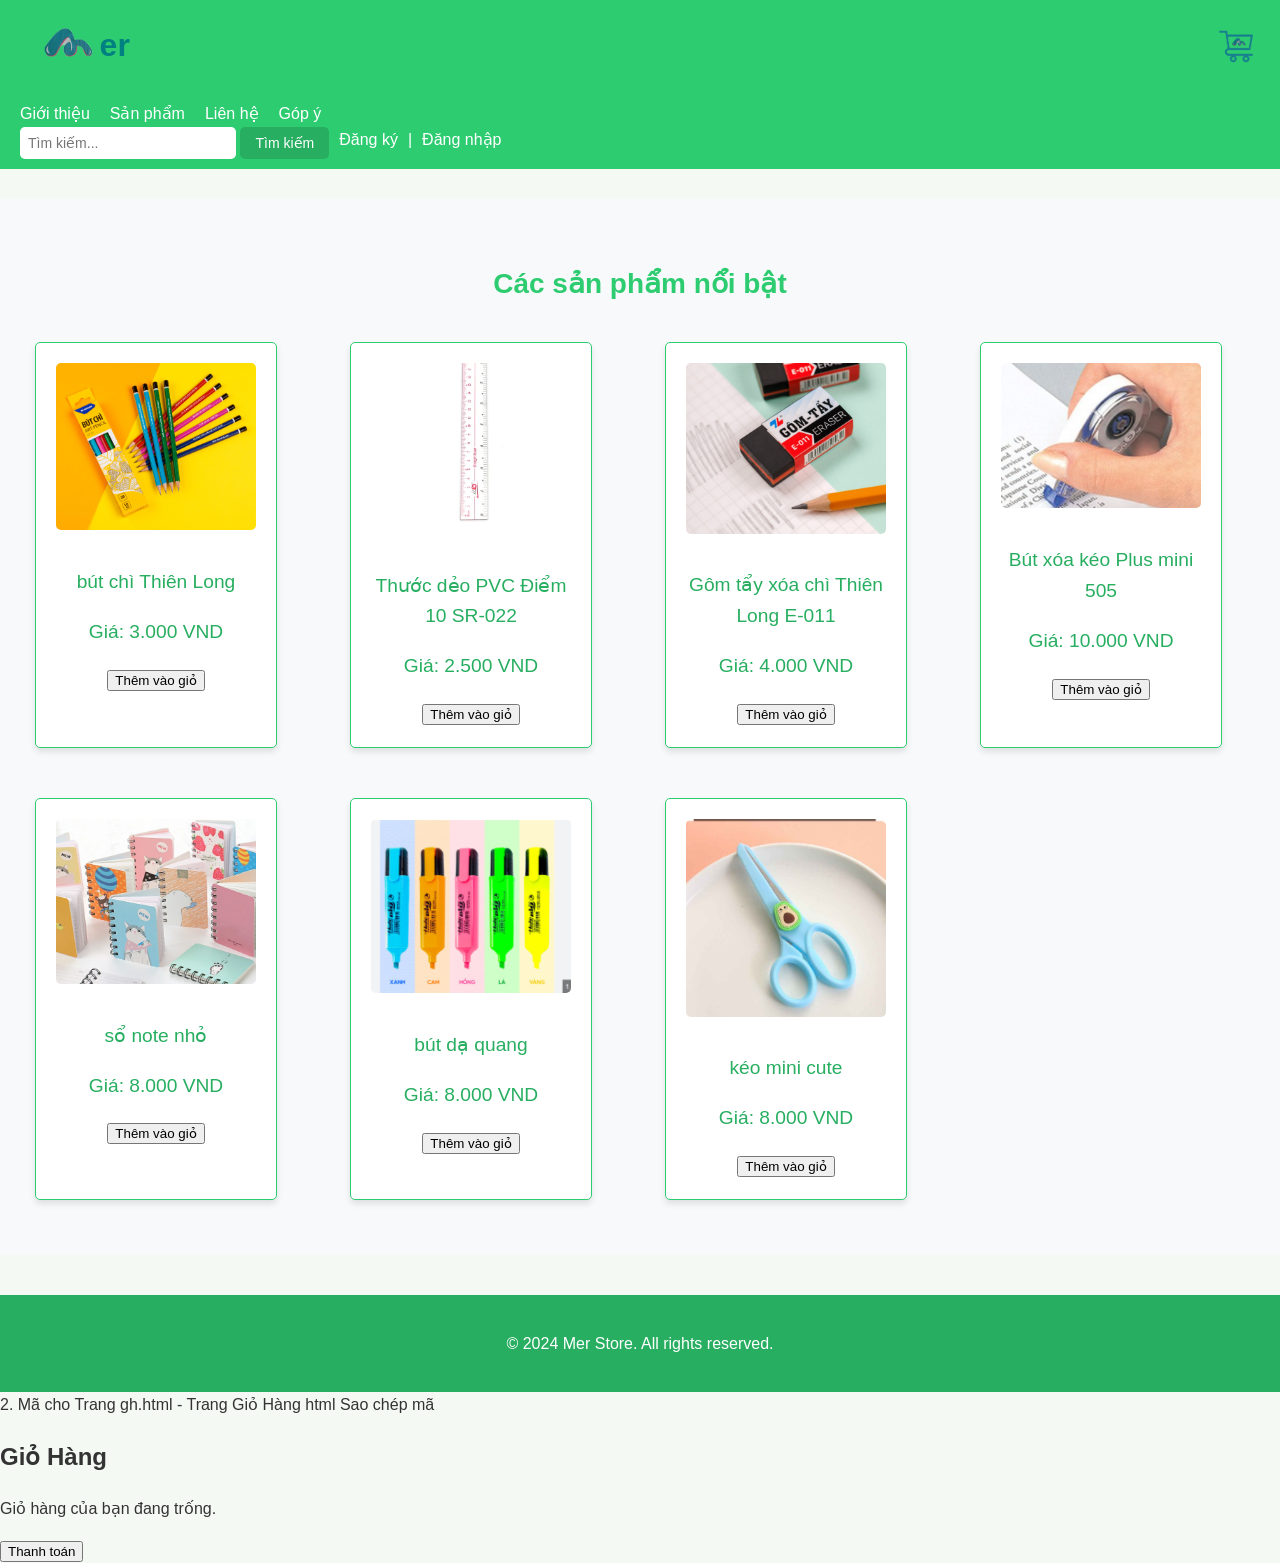
==== web bán hàng/index.html @ ac661447 "Thêm mã của trang web bán hàng" ====
<!DOCTYPE html>
<html lang="vi">
<head>
    <meta charset="UTF-8">
    <meta name="viewport" content="width=device-width, initial-scale=1.0">
    <title>Sản phẩm nổi bật - Website Bán Hàng</title>
    <link rel="stylesheet" href="styles.css">
    <header>
        <style>
            /* Thanh giỏ hàng giống Shopee */
            .cart-icon {
                position: fixed;
                top: 20px;
                right: 20px;
                display: flex;
                align-items: center;
                cursor: pointer;
            }
    
            .cart-icon img {
                width: 40px;
                height: 40px;
            }
    
            .cart-badge {
                background-color: #ff424e;
                color: white;
                border-radius: 50%;
                width: 20px;
                height: 20px;
                font-size: 12px;
                text-align: center;
                line-height: 20px;
                position: absolute;
                top: -5px;
                right: -5px;
            }
    
            /* Phần sản phẩm */
            .product {
                display: inline-block;
                width: 200px;
                margin: 15px;
                text-align: center;
                border: 1px solid #ddd;
                padding: 10px;
                border-radius: 5px;
            }
    
            .product img {
                max-width: 100%;
                height: auto;
            }
    
            .add-to-cart-btn {
                background-color: #ff424e;
                color: white;
                border: none;
                padding: 10px;
                cursor: pointer;
                border-radius: 5px;
                margin-top: 10px;
            }
    
            .add-to-cart-btn:hover {
                background-color: #e63e44;
            }
        </style>
</head>
<body>
    <header>
        <div class="logo-container">
            <a href="index.html" style="text-decoration: none; color: inherit; display: flex; align-items: center;">
                <img src="logu.png" alt="Mer Store Logo" class="logo" style="height: 50px; margin-right: 5px;">
                <h1 class="store-name" style="margin: 0;">er</h1>
            </a>
        </div>
        <div class="cart-icon">
            <a href="gh.html">
                <img src="cart-icon.png" alt="Giỏ hàng" style="width: 50px; height: 50px;">
            </a>
         <!-- Số lượng sản phẩm trong giỏ hàng -->
         <div id="cart-badge" class="cart-badge" style="display: none;">0</div>
        </div>
    </header>
    </script>    
       
        </style>
        </header>
        <!DOCTYPE html>
<html lang="vi">
<head>
    <meta charset="UTF-8">
    <meta name="viewport" content="width=device-width, initial-scale=1.0">
    <title>Sản phẩm - Mer Store</title>
    <link rel="stylesheet" href="styles.css">
</head>
<body>
    <header>
            
            <ul class="menu">
                <li><a href="about.html">Giới thiệu</a></li>
            <li><a href="ct.html">Sản phẩm</a></li>
            <li><a href="contact.html">Liên hệ</a></li>
            <li><a href="feedback.html">Góp ý</a></li>
            </ul>
            <div class="search-bar">
                <form action="search.html" method="get">
                    <input type="text" name="query" placeholder="Tìm kiếm...">
                    <button type="submit">Tìm kiếm</button>
                </form>
                <a href="dk.html" style="color:white; text-decoration:none;">Đăng ký</a> | 
                <a href="auth.html" style="color:white; text-decoration:none;">Đăng nhập</a>
            </div>
            
        </div>
    </header>
    <section class="featured">
        <div class="container">
            <h2>Các sản phẩm nổi bật</h2>
            <div class="product-grid">
                <div class="product">
                    <img src="product1.png" alt="Sản phẩm 1">
                    <p>bút chì Thiên Long</p>
                    <p>Giá: 3.000 VND</p>
                    <button onclick="addToCart(1, 'bút chì Thiên Long', 3000)">Thêm vào giỏ</button>
                </div>
                <div class="product">
                    <img src="product2.png" alt="Sản phẩm 2">
                    <p>Thước dẻo PVC Điểm 10 SR-022</p>
                    <p>Giá: 2.500 VND</p>
                    <button onclick="addToCart(2, 'Thước dẻo PVC Điểm 10 SR-022', 2500)">Thêm vào giỏ</button>
                </div>
                <div class="product">
                    <img src="product3.png" alt="Sản phẩm 3">
                    <p>Gôm tẩy xóa chì Thiên Long E-011</p>
                    <p>Giá: 4.000 VND</p>
                    <button onclick="addToCart(3, 'Gôm tẩy xóa chì Thiên Long E-011', 4000)">Thêm vào giỏ</button>
                </div>
                <div class="product">
                    <img src="product4.png" alt="Sản phẩm 4">
                    <p>Bút xóa kéo Plus mini 505</p>
                    <p>Giá: 10.000 VND</p>
                    <button onclick="addToCart(4, 'Bút xóa kéo Plus mini 505', 10000)">Thêm vào giỏ</button>
                </div>
                <div class="product">
                    <img src="product5.png" alt="Sản phẩm 5">
                    <p>sổ note nhỏ</p>
                    <p>Giá: 8.000 VND</p>
                    <button onclick="addToCart(5, 'sổ note nhỏ', 8000)">Thêm vào giỏ</button>
                </div>
                <div class="product">
                    <img src="product6.png" alt="Sản phẩm 6">
                    <p>bút dạ quang</p>
                    <p>Giá: 8.000 VND</p>
                    <button onclick="addToCart(6, 'bút dạ quang', 8000)">Thêm vào giỏ</button>
                </div>
                <div class="product">
                    <img src="product7.png" alt="Sản phẩm 7">
                    <p>kéo mini cute</p>
                    <p>Giá: 8.000 VND</p>
                    <button onclick="addToCart(7, 'kéo mini cute', 8000)">Thêm vào giỏ</button>
                </div>
            </div>
        </div>
    </section>
    <footer>
        <p>&copy; 2024 Mer Store. All rights reserved.</p>
    </footer>
    <script>
  // Lấy giỏ hàng từ localStorage hoặc khởi tạo nếu chưa có
  let cart = JSON.parse(localStorage.getItem('cart')) || [];

// Cập nhật số lượng sản phẩm trong giỏ hàng
function updateCartBadge() {
    const cartBadge = document.getElementById('cart-badge');
    let totalItems = cart.reduce((acc, item) => acc + item.quantity, 0);
    if (totalItems > 0) {
        cartBadge.style.display = 'block';
        cartBadge.textContent = totalItems;
    } else {
        cartBadge.style.display = 'none';
    }
}

// Thêm sản phẩm vào giỏ hàng
function addToCart(id, name, price) {
    const productInCart = cart.find(item => item.id === id);
    if (productInCart) {
        productInCart.quantity += 1;
    } else {
        cart.push({ id, name, price, quantity: 1 });
    }
    localStorage.setItem('cart', JSON.stringify(cart));
    updateCartBadge();
}

// Cập nhật badge khi trang được tải
updateCartBadge();
</script>
</body>
</html>
2. Mã cho Trang gh.html - Trang Giỏ Hàng
html
Sao chép mã
<!DOCTYPE html>
<html lang="vi">
<head>
<meta charset="UTF-8">
<meta name="viewport" content="width=device-width, initial-scale=1.0">
<title>Giỏ Hàng - Mer Store</title>
<link rel="stylesheet" href="styles.css">
</head>
<body>

<h2>Giỏ Hàng</h2>
<div id="cart-items"></div>
<button onclick="checkout()">Thanh toán</button>

<script>
// Lấy giỏ hàng từ localStorage
let gh = JSON.parse(localStorage.getItem('cart')) || [];

// Hiển thị sản phẩm trong giỏ hàng
function displayCart() {
    const cartItems = document.getElementById('cart-items');
    cartItems.innerHTML = '';
    if (cart.length === 0) {
        cartItems.innerHTML = "<p>Giỏ hàng của bạn đang trống.</p>";
        return;
    }

    cart.forEach((product, index) => {
        const productDiv = document.createElement('div');
        productDiv.classList.add('cart-item');
        productDiv.innerHTML = `
            <p>${product.name} - ${product.price} - Số lượng: ${product.quantity}</p>
            <button onclick="removeFromCart(${index})">Xóa</button>
        `;
        cartItems.appendChild(productDiv);
    });
}

// Xóa sản phẩm khỏi giỏ hàng
function removeFromCart(index) {
    cart.splice(index, 1);
    localStorage.setItem('cart', JSON.stringify(cart));
    displayCart();
}

// Thanh toán (chỉ là ví dụ)
function checkout() {
    alert('Đang tiến hành thanh toán!');
    localStorage.removeItem('cart');
    displayCart();
}

// Hiển thị giỏ hàng khi trang được tải
displayCart();
</script>

</body>
</html>
---- web bán hàng/styles.css ----
/* Đặt màu chủ đạo và font */
:root {
    --primary-color: #2ecc71; /* Xanh lá chủ đạo */
    --secondary-color: #27ae60; /* Xanh lá đậm hơn */
    --light-color: #f4f9f4; /* Nền xanh nhạt */
    --text-color: #333; /* Màu chữ */
    --font-family: 'Arial', sans-serif;
}

body {
    font-family: var(--font-family);
    margin: 0;
    color: var(--text-color);
    background-color: var(--light-color);
    line-height: 1.6;
}

/* Header */
header {
    background-color: var(--primary-color);
    color: white;
    padding: 10px 20px;
}

header .container {
    display: flex;
    justify-content: space-between;
    align-items: center;
}

header .logo img {
    height: 50px;
    width: auto;
}

header .menu {
    list-style: none;
    display: flex;
    gap: 20px;
    margin: 0;
    padding: 0;
}

header .menu li a {
    color: white;
    text-decoration: none;
    font-size: 16px;
    transition: color 0.3s;
}

header .menu li a:hover {
    color: var(--secondary-color);
}

/* Đặt thanh tìm kiếm */
header .search-bar {
    display: flex;
    gap: 10px;
}

header .search-bar input[type="text"] {
    padding: 8px;
    border: none;
    border-radius: 5px;
    width: 200px;
    font-size: 14px;
}

header .search-bar button {
    padding: 8px 15px;
    background-color: var(--secondary-color);
    color: white;
    border: none;
    border-radius: 5px;
    cursor: pointer;
    font-size: 14px;
}

header .search-bar button:hover {
    background-color: #2ecc71;
}

/* Các sản phẩm nổi bật */
.featured {
    padding: 40px 20px;
    text-align: center;
    background-color: #f8f9fa;
}

.featured h2 {
    font-size: 2.5em;
    margin-bottom: 20px;
    color: var(--primary-color);
}

.featured .product-grid {
    display: grid;
    grid-template-columns: repeat(4, 1fr);
    gap: 20px;
    margin-top: 20px;
}

.featured .product {
    background-color: white;
    padding: 20px;
    border: 1px solid var(--primary-color);
    border-radius: 5px;
    box-shadow: 0 4px 6px rgba(0, 0, 0, 0.1);
    text-align: center;
}

.featured .product img {
    max-width: 100%;
    height: auto;
    border-radius: 5px;
    margin-bottom: 10px;
}

.featured .product h3 {
    font-size: 1.5em;
    margin-bottom: 10px;
}

.featured .product p {
    font-size: 1.2em;
    color: var(--secondary-color);
}

/* Footer */
footer {
    background-color: var(--secondary-color);
    color: white;
    text-align: center;
    padding: 20px 0;
    margin-top: 40px;
}
.logo-container {
    display: flex;
    align-items: center; /* Căn giữa theo chiều dọc */
}

.logo {
    margin-right: 5px; /* Điều chỉnh khoảng cách giữa logo và chữ "Mer" */
}

.store-name {
    margin: 0; 
    color: #008080

}
.featured {
    margin-top: 30px; /* Thêm khoảng cách phía trên */
}

.featured h2 {
    font-size: 28px; /* Kích thước chữ tiêu đề */
    font-weight: bold;
    text-align: center; /* Căn giữa tiêu đề */
    margin-bottom: 20px; /* Khoảng cách dưới tiêu đề */
}

.product-grid {
    display: grid; /* Sử dụng grid để tạo cấu trúc cho các sản phẩm */
    grid-template-columns: repeat(auto-fill, minmax(250px, 1fr)); /* Tạo các cột cho sản phẩm */
    gap: 20px; /* Khoảng cách giữa các sản phẩm */
}

.product {
    text-align: center; /* Căn giữa chữ trong sản phẩm */
}

.product img {
    max-width: 100%; /* Đảm bảo hình ảnh không vượt quá kích thước container */
}

/* Phần form đăng nhập */
.auth-form {
    margin-top: 50px;
    text-align: center;
}

.auth-form form {
    display: flex;
    flex-direction: column;
    align-items: center;
    max-width: 400px;
    margin: 0 auto;
    background-color: #f9f9f9;
    padding: 20px;
    border-radius: 8px;
    box-shadow: 0 4px 8px rgba(0, 0, 0, 0.1);
}

.auth-form label {
    font-size: 16px;
    margin-bottom: 5px;
    text-align: left;
    width: 100%;
}

.auth-form input {
    width: 100%;
    padding: 10px;
    margin: 8px 0;
    border: 1px solid #ccc;
    border-radius: 5px;
}

.auth-form button {
    background-color: #4CAF50;
    color: white;
    border: none;
    padding: 10px 20px;
    font-size: 16px;
    cursor: pointer;
    border-radius: 5px;
    margin-top: 20px;
}

.auth-form button:hover {
    background-color: #45a049;
}

.auth-form p {
    margin-top: 20px;
    font-size: 14px;
}

.auth-form a {
    color: #4CAF50;
    text-decoration: none;
}

.auth-form a:hover {
    text-decoration: underline;
}
/* Phần form đăng ký */
.auth-form {
    margin-top: 50px;
    text-align: center;
}

.auth-form form {
    display: flex;
    flex-direction: column;
    align-items: center;
    max-width: 400px;
    margin: 0 auto;
    background-color: #f9f9f9;
    padding: 20px;
    border-radius: 8px;
    box-shadow: 0 4px 8px rgba(0, 0, 0, 0.1);
}

.auth-form label {
    font-size: 16px;
    margin-bottom: 5px;
    text-align: left;
    width: 100%;
}

.auth-form input {
    width: 100%;
    padding: 10px;
    margin: 8px 0;
    border: 1px solid #ccc;
    border-radius: 5px;
}

.auth-form button {
    background-color: #4CAF50;
    color: white;
    border: none;
    padding: 10px 20px;
    font-size: 16px;
    cursor: pointer;
    border-radius: 5px;
    margin-top: 20px;
}

.auth-form button:hover {
    background-color: #45a049;
}
.featured {
    margin-top: 30px; /* Thêm khoảng cách phía trên */
}

.featured h2 {
    font-size: 28px; /* Kích thước chữ tiêu đề */
    font-weight: bold;
    text-align: center; /* Căn giữa tiêu đề */
    margin-bottom: 20px; /* Khoảng cách dưới tiêu đề */
}

.product-grid {
    display: grid; /* Sử dụng grid để tạo cấu trúc cho các sản phẩm */
    grid-template-columns: repeat(auto-fill, minmax(250px, 1fr)); /* Tạo các cột cho sản phẩm */
    gap: 20px; /* Khoảng cách giữa các sản phẩm */
}

.product {
    text-align: center; /* Căn giữa chữ trong sản phẩm */
}

.product img {
    max-width: 100%; /* Đảm bảo hình ảnh không vượt quá kích thước container */
}
---- web bán hàng/styles.css ----
/* Đặt màu chủ đạo và font */
:root {
    --primary-color: #2ecc71; /* Xanh lá chủ đạo */
    --secondary-color: #27ae60; /* Xanh lá đậm hơn */
    --light-color: #f4f9f4; /* Nền xanh nhạt */
    --text-color: #333; /* Màu chữ */
    --font-family: 'Arial', sans-serif;
}

body {
    font-family: var(--font-family);
    margin: 0;
    color: var(--text-color);
    background-color: var(--light-color);
    line-height: 1.6;
}

/* Header */
header {
    background-color: var(--primary-color);
    color: white;
    padding: 10px 20px;
}

header .container {
    display: flex;
    justify-content: space-between;
    align-items: center;
}

header .logo img {
    height: 50px;
    width: auto;
}

header .menu {
    list-style: none;
    display: flex;
    gap: 20px;
    margin: 0;
    padding: 0;
}

header .menu li a {
    color: white;
    text-decoration: none;
    font-size: 16px;
    transition: color 0.3s;
}

header .menu li a:hover {
    color: var(--secondary-color);
}

/* Đặt thanh tìm kiếm */
header .search-bar {
    display: flex;
    gap: 10px;
}

header .search-bar input[type="text"] {
    padding: 8px;
    border: none;
    border-radius: 5px;
    width: 200px;
    font-size: 14px;
}

header .search-bar button {
    padding: 8px 15px;
    background-color: var(--secondary-color);
    color: white;
    border: none;
    border-radius: 5px;
    cursor: pointer;
    font-size: 14px;
}

header .search-bar button:hover {
    background-color: #2ecc71;
}

/* Các sản phẩm nổi bật */
.featured {
    padding: 40px 20px;
    text-align: center;
    background-color: #f8f9fa;
}

.featured h2 {
    font-size: 2.5em;
    margin-bottom: 20px;
    color: var(--primary-color);
}

.featured .product-grid {
    display: grid;
    grid-template-columns: repeat(4, 1fr);
    gap: 20px;
    margin-top: 20px;
}

.featured .product {
    background-color: white;
    padding: 20px;
    border: 1px solid var(--primary-color);
    border-radius: 5px;
    box-shadow: 0 4px 6px rgba(0, 0, 0, 0.1);
    text-align: center;
}

.featured .product img {
    max-width: 100%;
    height: auto;
    border-radius: 5px;
    margin-bottom: 10px;
}

.featured .product h3 {
    font-size: 1.5em;
    margin-bottom: 10px;
}

.featured .product p {
    font-size: 1.2em;
    color: var(--secondary-color);
}

/* Footer */
footer {
    background-color: var(--secondary-color);
    color: white;
    text-align: center;
    padding: 20px 0;
    margin-top: 40px;
}
.logo-container {
    display: flex;
    align-items: center; /* Căn giữa theo chiều dọc */
}

.logo {
    margin-right: 5px; /* Điều chỉnh khoảng cách giữa logo và chữ "Mer" */
}

.store-name {
    margin: 0; 
    color: #008080

}
.featured {
    margin-top: 30px; /* Thêm khoảng cách phía trên */
}

.featured h2 {
    font-size: 28px; /* Kích thước chữ tiêu đề */
    font-weight: bold;
    text-align: center; /* Căn giữa tiêu đề */
    margin-bottom: 20px; /* Khoảng cách dưới tiêu đề */
}

.product-grid {
    display: grid; /* Sử dụng grid để tạo cấu trúc cho các sản phẩm */
    grid-template-columns: repeat(auto-fill, minmax(250px, 1fr)); /* Tạo các cột cho sản phẩm */
    gap: 20px; /* Khoảng cách giữa các sản phẩm */
}

.product {
    text-align: center; /* Căn giữa chữ trong sản phẩm */
}

.product img {
    max-width: 100%; /* Đảm bảo hình ảnh không vượt quá kích thước container */
}

/* Phần form đăng nhập */
.auth-form {
    margin-top: 50px;
    text-align: center;
}

.auth-form form {
    display: flex;
    flex-direction: column;
    align-items: center;
    max-width: 400px;
    margin: 0 auto;
    background-color: #f9f9f9;
    padding: 20px;
    border-radius: 8px;
    box-shadow: 0 4px 8px rgba(0, 0, 0, 0.1);
}

.auth-form label {
    font-size: 16px;
    margin-bottom: 5px;
    text-align: left;
    width: 100%;
}

.auth-form input {
    width: 100%;
    padding: 10px;
    margin: 8px 0;
    border: 1px solid #ccc;
    border-radius: 5px;
}

.auth-form button {
    background-color: #4CAF50;
    color: white;
    border: none;
    padding: 10px 20px;
    font-size: 16px;
    cursor: pointer;
    border-radius: 5px;
    margin-top: 20px;
}

.auth-form button:hover {
    background-color: #45a049;
}

.auth-form p {
    margin-top: 20px;
    font-size: 14px;
}

.auth-form a {
    color: #4CAF50;
    text-decoration: none;
}

.auth-form a:hover {
    text-decoration: underline;
}
/* Phần form đăng ký */
.auth-form {
    margin-top: 50px;
    text-align: center;
}

.auth-form form {
    display: flex;
    flex-direction: column;
    align-items: center;
    max-width: 400px;
    margin: 0 auto;
    background-color: #f9f9f9;
    padding: 20px;
    border-radius: 8px;
    box-shadow: 0 4px 8px rgba(0, 0, 0, 0.1);
}

.auth-form label {
    font-size: 16px;
    margin-bottom: 5px;
    text-align: left;
    width: 100%;
}

.auth-form input {
    width: 100%;
    padding: 10px;
    margin: 8px 0;
    border: 1px solid #ccc;
    border-radius: 5px;
}

.auth-form button {
    background-color: #4CAF50;
    color: white;
    border: none;
    padding: 10px 20px;
    font-size: 16px;
    cursor: pointer;
    border-radius: 5px;
    margin-top: 20px;
}

.auth-form button:hover {
    background-color: #45a049;
}
.featured {
    margin-top: 30px; /* Thêm khoảng cách phía trên */
}

.featured h2 {
    font-size: 28px; /* Kích thước chữ tiêu đề */
    font-weight: bold;
    text-align: center; /* Căn giữa tiêu đề */
    margin-bottom: 20px; /* Khoảng cách dưới tiêu đề */
}

.product-grid {
    display: grid; /* Sử dụng grid để tạo cấu trúc cho các sản phẩm */
    grid-template-columns: repeat(auto-fill, minmax(250px, 1fr)); /* Tạo các cột cho sản phẩm */
    gap: 20px; /* Khoảng cách giữa các sản phẩm */
}

.product {
    text-align: center; /* Căn giữa chữ trong sản phẩm */
}

.product img {
    max-width: 100%; /* Đảm bảo hình ảnh không vượt quá kích thước container */
}
---- web bán hàng/styles.css ----
/* Đặt màu chủ đạo và font */
:root {
    --primary-color: #2ecc71; /* Xanh lá chủ đạo */
    --secondary-color: #27ae60; /* Xanh lá đậm hơn */
    --light-color: #f4f9f4; /* Nền xanh nhạt */
    --text-color: #333; /* Màu chữ */
    --font-family: 'Arial', sans-serif;
}

body {
    font-family: var(--font-family);
    margin: 0;
    color: var(--text-color);
    background-color: var(--light-color);
    line-height: 1.6;
}

/* Header */
header {
    background-color: var(--primary-color);
    color: white;
    padding: 10px 20px;
}

header .container {
    display: flex;
    justify-content: space-between;
    align-items: center;
}

header .logo img {
    height: 50px;
    width: auto;
}

header .menu {
    list-style: none;
    display: flex;
    gap: 20px;
    margin: 0;
    padding: 0;
}

header .menu li a {
    color: white;
    text-decoration: none;
    font-size: 16px;
    transition: color 0.3s;
}

header .menu li a:hover {
    color: var(--secondary-color);
}

/* Đặt thanh tìm kiếm */
header .search-bar {
    display: flex;
    gap: 10px;
}

header .search-bar input[type="text"] {
    padding: 8px;
    border: none;
    border-radius: 5px;
    width: 200px;
    font-size: 14px;
}

header .search-bar button {
    padding: 8px 15px;
    background-color: var(--secondary-color);
    color: white;
    border: none;
    border-radius: 5px;
    cursor: pointer;
    font-size: 14px;
}

header .search-bar button:hover {
    background-color: #2ecc71;
}

/* Các sản phẩm nổi bật */
.featured {
    padding: 40px 20px;
    text-align: center;
    background-color: #f8f9fa;
}

.featured h2 {
    font-size: 2.5em;
    margin-bottom: 20px;
    color: var(--primary-color);
}

.featured .product-grid {
    display: grid;
    grid-template-columns: repeat(4, 1fr);
    gap: 20px;
    margin-top: 20px;
}

.featured .product {
    background-color: white;
    padding: 20px;
    border: 1px solid var(--primary-color);
    border-radius: 5px;
    box-shadow: 0 4px 6px rgba(0, 0, 0, 0.1);
    text-align: center;
}

.featured .product img {
    max-width: 100%;
    height: auto;
    border-radius: 5px;
    margin-bottom: 10px;
}

.featured .product h3 {
    font-size: 1.5em;
    margin-bottom: 10px;
}

.featured .product p {
    font-size: 1.2em;
    color: var(--secondary-color);
}

/* Footer */
footer {
    background-color: var(--secondary-color);
    color: white;
    text-align: center;
    padding: 20px 0;
    margin-top: 40px;
}
.logo-container {
    display: flex;
    align-items: center; /* Căn giữa theo chiều dọc */
}

.logo {
    margin-right: 5px; /* Điều chỉnh khoảng cách giữa logo và chữ "Mer" */
}

.store-name {
    margin: 0; 
    color: #008080

}
.featured {
    margin-top: 30px; /* Thêm khoảng cách phía trên */
}

.featured h2 {
    font-size: 28px; /* Kích thước chữ tiêu đề */
    font-weight: bold;
    text-align: center; /* Căn giữa tiêu đề */
    margin-bottom: 20px; /* Khoảng cách dưới tiêu đề */
}

.product-grid {
    display: grid; /* Sử dụng grid để tạo cấu trúc cho các sản phẩm */
    grid-template-columns: repeat(auto-fill, minmax(250px, 1fr)); /* Tạo các cột cho sản phẩm */
    gap: 20px; /* Khoảng cách giữa các sản phẩm */
}

.product {
    text-align: center; /* Căn giữa chữ trong sản phẩm */
}

.product img {
    max-width: 100%; /* Đảm bảo hình ảnh không vượt quá kích thước container */
}

/* Phần form đăng nhập */
.auth-form {
    margin-top: 50px;
    text-align: center;
}

.auth-form form {
    display: flex;
    flex-direction: column;
    align-items: center;
    max-width: 400px;
    margin: 0 auto;
    background-color: #f9f9f9;
    padding: 20px;
    border-radius: 8px;
    box-shadow: 0 4px 8px rgba(0, 0, 0, 0.1);
}

.auth-form label {
    font-size: 16px;
    margin-bottom: 5px;
    text-align: left;
    width: 100%;
}

.auth-form input {
    width: 100%;
    padding: 10px;
    margin: 8px 0;
    border: 1px solid #ccc;
    border-radius: 5px;
}

.auth-form button {
    background-color: #4CAF50;
    color: white;
    border: none;
    padding: 10px 20px;
    font-size: 16px;
    cursor: pointer;
    border-radius: 5px;
    margin-top: 20px;
}

.auth-form button:hover {
    background-color: #45a049;
}

.auth-form p {
    margin-top: 20px;
    font-size: 14px;
}

.auth-form a {
    color: #4CAF50;
    text-decoration: none;
}

.auth-form a:hover {
    text-decoration: underline;
}
/* Phần form đăng ký */
.auth-form {
    margin-top: 50px;
    text-align: center;
}

.auth-form form {
    display: flex;
    flex-direction: column;
    align-items: center;
    max-width: 400px;
    margin: 0 auto;
    background-color: #f9f9f9;
    padding: 20px;
    border-radius: 8px;
    box-shadow: 0 4px 8px rgba(0, 0, 0, 0.1);
}

.auth-form label {
    font-size: 16px;
    margin-bottom: 5px;
    text-align: left;
    width: 100%;
}

.auth-form input {
    width: 100%;
    padding: 10px;
    margin: 8px 0;
    border: 1px solid #ccc;
    border-radius: 5px;
}

.auth-form button {
    background-color: #4CAF50;
    color: white;
    border: none;
    padding: 10px 20px;
    font-size: 16px;
    cursor: pointer;
    border-radius: 5px;
    margin-top: 20px;
}

.auth-form button:hover {
    background-color: #45a049;
}
.featured {
    margin-top: 30px; /* Thêm khoảng cách phía trên */
}

.featured h2 {
    font-size: 28px; /* Kích thước chữ tiêu đề */
    font-weight: bold;
    text-align: center; /* Căn giữa tiêu đề */
    margin-bottom: 20px; /* Khoảng cách dưới tiêu đề */
}

.product-grid {
    display: grid; /* Sử dụng grid để tạo cấu trúc cho các sản phẩm */
    grid-template-columns: repeat(auto-fill, minmax(250px, 1fr)); /* Tạo các cột cho sản phẩm */
    gap: 20px; /* Khoảng cách giữa các sản phẩm */
}

.product {
    text-align: center; /* Căn giữa chữ trong sản phẩm */
}

.product img {
    max-width: 100%; /* Đảm bảo hình ảnh không vượt quá kích thước container */
}
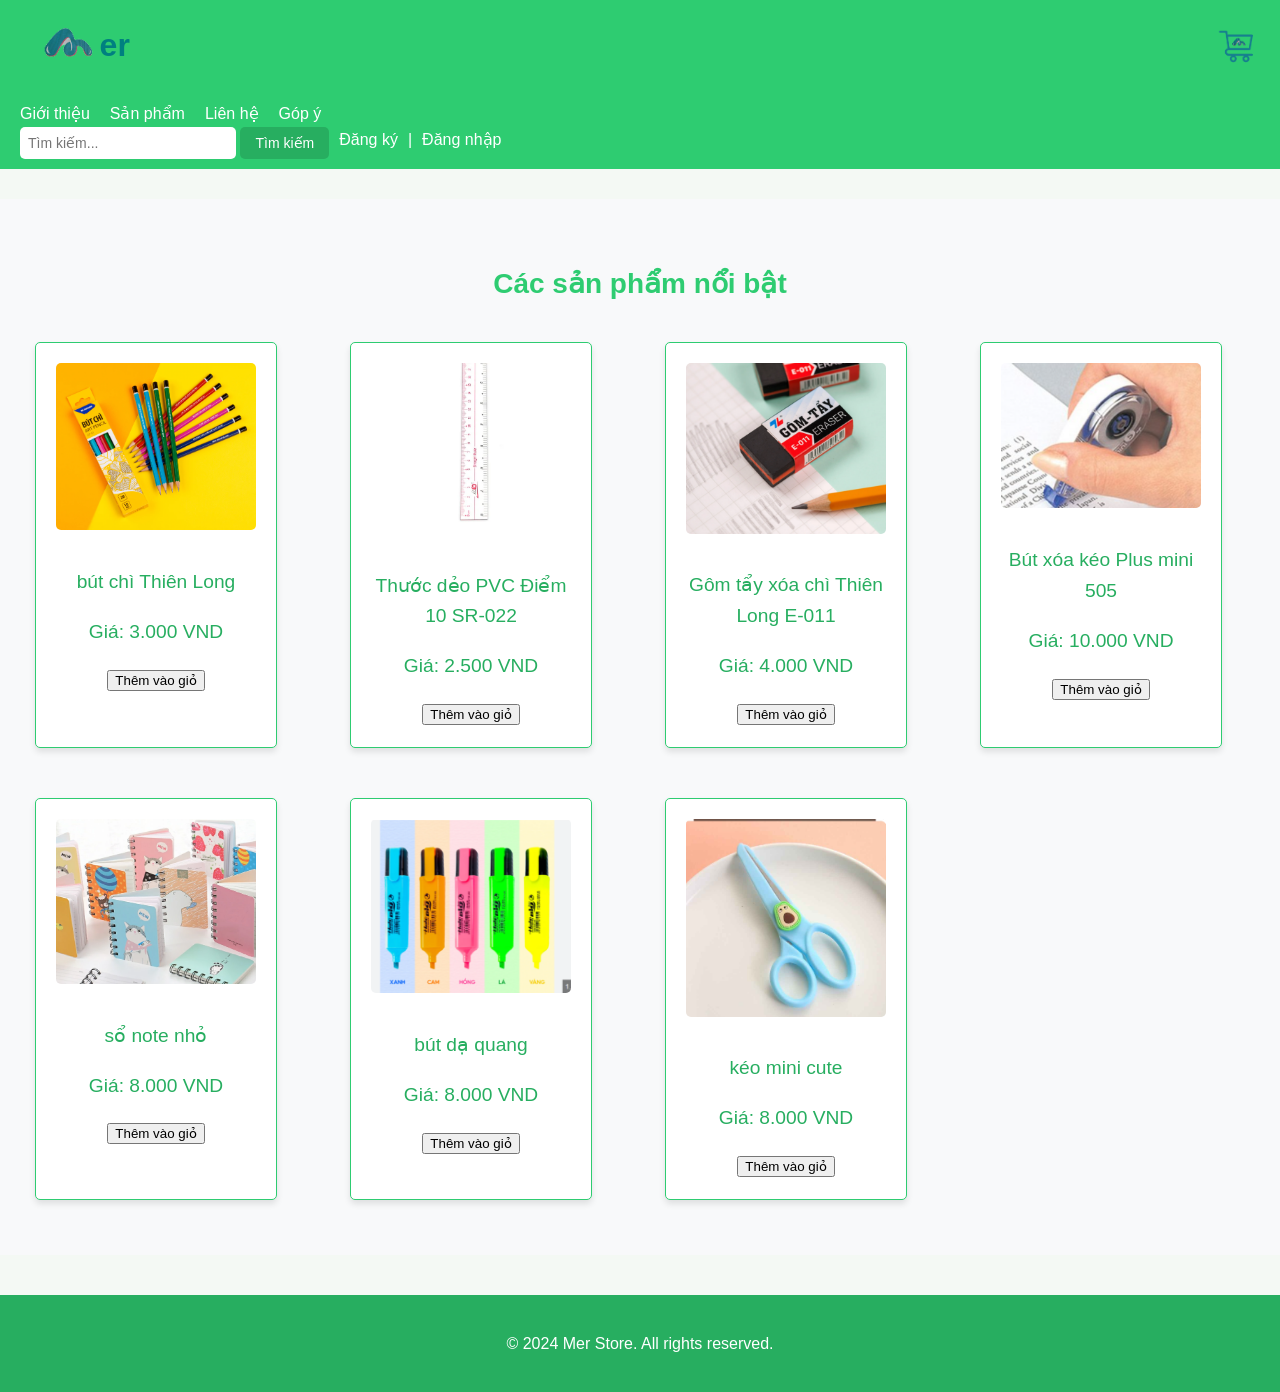
==== commit 4cea6a58: "Thêm mã của trang web bán hàng" ====
--- a/web bán hàng/index.html
+++ b/web bán hàng/index.html
@@ -7,7 +7,7 @@
     <link rel="stylesheet" href="styles.css">
     <header>
         <style>
-            /* Thanh giỏ hàng giống Shopee */
+         
             .cart-icon {
                 position: fixed;
                 top: 20px;
@@ -36,7 +36,7 @@
                 right: -5px;
             }
     
-            /* Phần sản phẩm */
+         
             .product {
                 display: inline-block;
                 width: 200px;
@@ -79,7 +79,7 @@
             <a href="gh.html">
                 <img src="cart-icon.png" alt="Giỏ hàng" style="width: 50px; height: 50px;">
             </a>
-         <!-- Số lượng sản phẩm trong giỏ hàng -->
+       
          <div id="cart-badge" class="cart-badge" style="display: none;">0</div>
         </div>
     </header>
@@ -168,10 +168,9 @@
         <p>&copy; 2024 Mer Store. All rights reserved.</p>
     </footer>
     <script>
-  // Lấy giỏ hàng từ localStorage hoặc khởi tạo nếu chưa có
+  
   let cart = JSON.parse(localStorage.getItem('cart')) || [];
 
-// Cập nhật số lượng sản phẩm trong giỏ hàng
 function updateCartBadge() {
     const cartBadge = document.getElementById('cart-badge');
     let totalItems = cart.reduce((acc, item) => acc + item.quantity, 0);
@@ -183,7 +182,6 @@
     }
 }
 
-// Thêm sản phẩm vào giỏ hàng
 function addToCart(id, name, price) {
     const productInCart = cart.find(item => item.id === id);
     if (productInCart) {
@@ -195,69 +193,7 @@
     updateCartBadge();
 }
 
-// Cập nhật badge khi trang được tải
 updateCartBadge();
 </script>
 </body>
 </html>
-2. Mã cho Trang gh.html - Trang Giỏ Hàng
-html
-Sao chép mã
-<!DOCTYPE html>
-<html lang="vi">
-<head>
-<meta charset="UTF-8">
-<meta name="viewport" content="width=device-width, initial-scale=1.0">
-<title>Giỏ Hàng - Mer Store</title>
-<link rel="stylesheet" href="styles.css">
-</head>
-<body>
-
-<h2>Giỏ Hàng</h2>
-<div id="cart-items"></div>
-<button onclick="checkout()">Thanh toán</button>
-
-<script>
-// Lấy giỏ hàng từ localStorage
-let gh = JSON.parse(localStorage.getItem('cart')) || [];
-
-// Hiển thị sản phẩm trong giỏ hàng
-function displayCart() {
-    const cartItems = document.getElementById('cart-items');
-    cartItems.innerHTML = '';
-    if (cart.length === 0) {
-        cartItems.innerHTML = "<p>Giỏ hàng của bạn đang trống.</p>";
-        return;
-    }
-
-    cart.forEach((product, index) => {
-        const productDiv = document.createElement('div');
-        productDiv.classList.add('cart-item');
-        productDiv.innerHTML = `
-            <p>${product.name} - ${product.price} - Số lượng: ${product.quantity}</p>
-            <button onclick="removeFromCart(${index})">Xóa</button>
-        `;
-        cartItems.appendChild(productDiv);
-    });
-}
-
-// Xóa sản phẩm khỏi giỏ hàng
-function removeFromCart(index) {
-    cart.splice(index, 1);
-    localStorage.setItem('cart', JSON.stringify(cart));
-    displayCart();
-}
-
-// Thanh toán (chỉ là ví dụ)
-function checkout() {
-    alert('Đang tiến hành thanh toán!');
-    localStorage.removeItem('cart');
-    displayCart();
-}
-
-// Hiển thị giỏ hàng khi trang được tải
-displayCart();
-</script>
-
-</body>
-</html>
--- a/web bán hàng/styles.css
+++ b/web bán hàng/styles.css
@@ -1,9 +1,9 @@
-/* Đặt màu chủ đạo và font */
+
 :root {
-    --primary-color: #2ecc71; /* Xanh lá chủ đạo */
-    --secondary-color: #27ae60; /* Xanh lá đậm hơn */
-    --light-color: #f4f9f4; /* Nền xanh nhạt */
-    --text-color: #333; /* Màu chữ */
+    --primary-color: #2ecc71; 
+    --secondary-color: #27ae60; 
+    --light-color: #f4f9f4; 
+    --text-color: #333; 
     --font-family: 'Arial', sans-serif;
 }
 
@@ -15,7 +15,7 @@
     line-height: 1.6;
 }
 
-/* Header */
+
 header {
     background-color: var(--primary-color);
     color: white;
@@ -51,8 +51,6 @@
 header .menu li a:hover {
     color: var(--secondary-color);
 }
-
-/* Đặt thanh tìm kiếm */
 header .search-bar {
     display: flex;
     gap: 10px;
@@ -80,7 +78,7 @@
     background-color: #2ecc71;
 }
 
-/* Các sản phẩm nổi bật */
+
 .featured {
     padding: 40px 20px;
     text-align: center;
@@ -126,7 +124,6 @@
     color: var(--secondary-color);
 }
 
-/* Footer */
 footer {
     background-color: var(--secondary-color);
     color: white;
@@ -136,11 +133,11 @@
 }
 .logo-container {
     display: flex;
-    align-items: center; /* Căn giữa theo chiều dọc */
+    align-items: center; 
 }
 
 .logo {
-    margin-right: 5px; /* Điều chỉnh khoảng cách giữa logo và chữ "Mer" */
+    margin-right: 5px; 
 }
 
 .store-name {
@@ -149,31 +146,29 @@
 
 }
 .featured {
-    margin-top: 30px; /* Thêm khoảng cách phía trên */
+    margin-top: 30px; 
 }
 
 .featured h2 {
-    font-size: 28px; /* Kích thước chữ tiêu đề */
+    font-size: 28px; 
     font-weight: bold;
-    text-align: center; /* Căn giữa tiêu đề */
-    margin-bottom: 20px; /* Khoảng cách dưới tiêu đề */
+    text-align: center; 
+    margin-bottom: 20px;
 }
 
 .product-grid {
-    display: grid; /* Sử dụng grid để tạo cấu trúc cho các sản phẩm */
-    grid-template-columns: repeat(auto-fill, minmax(250px, 1fr)); /* Tạo các cột cho sản phẩm */
-    gap: 20px; /* Khoảng cách giữa các sản phẩm */
-}
+    display: grid;
+    grid-template-columns: repeat(auto-fill, minmax(250px, 1fr)); 
+    gap: 20px;}
 
 .product {
-    text-align: center; /* Căn giữa chữ trong sản phẩm */
+    text-align: center; 
 }
 
 .product img {
-    max-width: 100%; /* Đảm bảo hình ảnh không vượt quá kích thước container */
-}
-
-/* Phần form đăng nhập */
+    max-width: 100%; 
+}
+
 .auth-form {
     margin-top: 50px;
     text-align: center;
@@ -234,7 +229,7 @@
 .auth-form a:hover {
     text-decoration: underline;
 }
-/* Phần form đăng ký */
+
 .auth-form {
     margin-top: 50px;
     text-align: center;
@@ -282,27 +277,27 @@
     background-color: #45a049;
 }
 .featured {
-    margin-top: 30px; /* Thêm khoảng cách phía trên */
+    margin-top: 30px; 
 }
 
 .featured h2 {
-    font-size: 28px; /* Kích thước chữ tiêu đề */
+    font-size: 28px; 
     font-weight: bold;
-    text-align: center; /* Căn giữa tiêu đề */
-    margin-bottom: 20px; /* Khoảng cách dưới tiêu đề */
+    text-align: center; 
+    margin-bottom: 20px; 
 }
 
 .product-grid {
-    display: grid; /* Sử dụng grid để tạo cấu trúc cho các sản phẩm */
-    grid-template-columns: repeat(auto-fill, minmax(250px, 1fr)); /* Tạo các cột cho sản phẩm */
-    gap: 20px; /* Khoảng cách giữa các sản phẩm */
+    display: grid; 
+    grid-template-columns: repeat(auto-fill, minmax(250px, 1fr)); 
+    gap: 20px; 
 }
 
 .product {
-    text-align: center; /* Căn giữa chữ trong sản phẩm */
+    text-align: center; 
 }
 
 .product img {
-    max-width: 100%; /* Đảm bảo hình ảnh không vượt quá kích thước container */
-}
-
+    max-width: 100%; 
+}
+
--- a/web bán hàng/styles.css
+++ b/web bán hàng/styles.css
@@ -1,9 +1,9 @@
-/* Đặt màu chủ đạo và font */
+
 :root {
-    --primary-color: #2ecc71; /* Xanh lá chủ đạo */
-    --secondary-color: #27ae60; /* Xanh lá đậm hơn */
-    --light-color: #f4f9f4; /* Nền xanh nhạt */
-    --text-color: #333; /* Màu chữ */
+    --primary-color: #2ecc71; 
+    --secondary-color: #27ae60; 
+    --light-color: #f4f9f4; 
+    --text-color: #333; 
     --font-family: 'Arial', sans-serif;
 }
 
@@ -15,7 +15,7 @@
     line-height: 1.6;
 }
 
-/* Header */
+
 header {
     background-color: var(--primary-color);
     color: white;
@@ -51,8 +51,6 @@
 header .menu li a:hover {
     color: var(--secondary-color);
 }
-
-/* Đặt thanh tìm kiếm */
 header .search-bar {
     display: flex;
     gap: 10px;
@@ -80,7 +78,7 @@
     background-color: #2ecc71;
 }
 
-/* Các sản phẩm nổi bật */
+
 .featured {
     padding: 40px 20px;
     text-align: center;
@@ -126,7 +124,6 @@
     color: var(--secondary-color);
 }
 
-/* Footer */
 footer {
     background-color: var(--secondary-color);
     color: white;
@@ -136,11 +133,11 @@
 }
 .logo-container {
     display: flex;
-    align-items: center; /* Căn giữa theo chiều dọc */
+    align-items: center; 
 }
 
 .logo {
-    margin-right: 5px; /* Điều chỉnh khoảng cách giữa logo và chữ "Mer" */
+    margin-right: 5px; 
 }
 
 .store-name {
@@ -149,31 +146,29 @@
 
 }
 .featured {
-    margin-top: 30px; /* Thêm khoảng cách phía trên */
+    margin-top: 30px; 
 }
 
 .featured h2 {
-    font-size: 28px; /* Kích thước chữ tiêu đề */
+    font-size: 28px; 
     font-weight: bold;
-    text-align: center; /* Căn giữa tiêu đề */
-    margin-bottom: 20px; /* Khoảng cách dưới tiêu đề */
+    text-align: center; 
+    margin-bottom: 20px;
 }
 
 .product-grid {
-    display: grid; /* Sử dụng grid để tạo cấu trúc cho các sản phẩm */
-    grid-template-columns: repeat(auto-fill, minmax(250px, 1fr)); /* Tạo các cột cho sản phẩm */
-    gap: 20px; /* Khoảng cách giữa các sản phẩm */
-}
+    display: grid;
+    grid-template-columns: repeat(auto-fill, minmax(250px, 1fr)); 
+    gap: 20px;}
 
 .product {
-    text-align: center; /* Căn giữa chữ trong sản phẩm */
+    text-align: center; 
 }
 
 .product img {
-    max-width: 100%; /* Đảm bảo hình ảnh không vượt quá kích thước container */
-}
-
-/* Phần form đăng nhập */
+    max-width: 100%; 
+}
+
 .auth-form {
     margin-top: 50px;
     text-align: center;
@@ -234,7 +229,7 @@
 .auth-form a:hover {
     text-decoration: underline;
 }
-/* Phần form đăng ký */
+
 .auth-form {
     margin-top: 50px;
     text-align: center;
@@ -282,27 +277,27 @@
     background-color: #45a049;
 }
 .featured {
-    margin-top: 30px; /* Thêm khoảng cách phía trên */
+    margin-top: 30px; 
 }
 
 .featured h2 {
-    font-size: 28px; /* Kích thước chữ tiêu đề */
+    font-size: 28px; 
     font-weight: bold;
-    text-align: center; /* Căn giữa tiêu đề */
-    margin-bottom: 20px; /* Khoảng cách dưới tiêu đề */
+    text-align: center; 
+    margin-bottom: 20px; 
 }
 
 .product-grid {
-    display: grid; /* Sử dụng grid để tạo cấu trúc cho các sản phẩm */
-    grid-template-columns: repeat(auto-fill, minmax(250px, 1fr)); /* Tạo các cột cho sản phẩm */
-    gap: 20px; /* Khoảng cách giữa các sản phẩm */
+    display: grid; 
+    grid-template-columns: repeat(auto-fill, minmax(250px, 1fr)); 
+    gap: 20px; 
 }
 
 .product {
-    text-align: center; /* Căn giữa chữ trong sản phẩm */
+    text-align: center; 
 }
 
 .product img {
-    max-width: 100%; /* Đảm bảo hình ảnh không vượt quá kích thước container */
-}
-
+    max-width: 100%; 
+}
+
